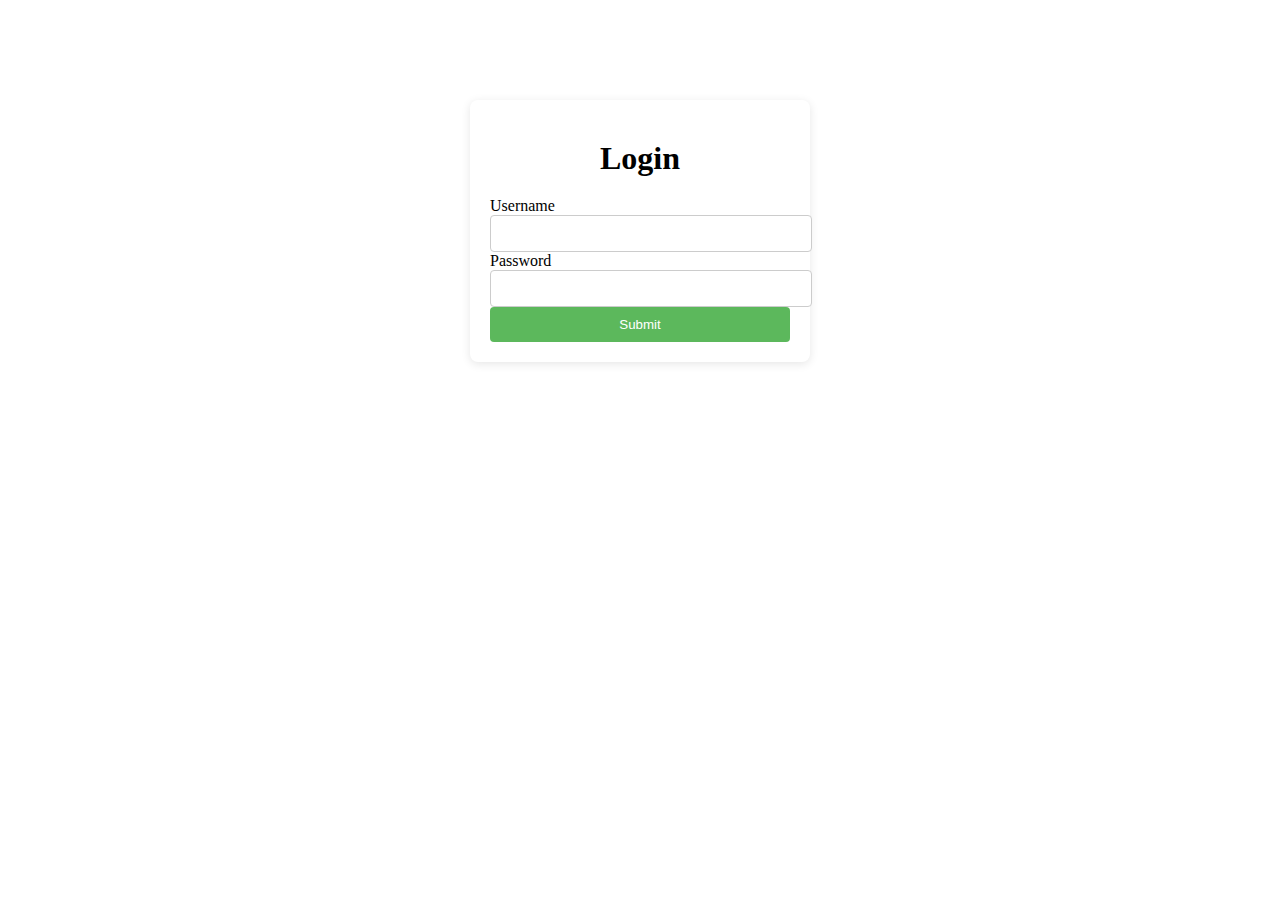
==== account.html @ 38689eb7 "made pages" ====
<!DOCTYPE html>
<html lang="en">
<head>
    <meta charset="UTF-8" />
    <meta http-equiv="X-UA-Compatible" content="IE=edge" />
    <meta name="viewport" content="width=device-width, initial-scale=1.0" />
    <link rel="stylesheet" href="style.css" />
    <title>Multigram - Login</title>
</head>
<body>
    <div class="login-container">
        <h1 id="loginlogin">Login</h1>
        <div class="input-group">
            <label for="username">Username</label>
            <input type="text" id="username" name="username" />
        </div>
        <div class="input-group">
            <label for="password">Password</label>
            <input type="password" id="password" name="password" />
        </div>
        <button id="mover">Submit</button>
    </div>

    <script src="script.js"></script>
</body>
</html>
---- style.css ----
h1 {
    text-align: center;
    margin: 20px 0;
}

#feedstuff {
    display: flex;
    flex-direction: column;
    align-items: center;
    margin: 0 auto;
    overflow-y: auto;
    height: 100vh;
    padding: 0;
}

#feedstuff img {
    width: 500px;
    margin: 10px 0;
    border-radius: 8px;
    max-height: 80vh;
    object-fit: cover;
}

.buttons {
    display: flex;
    justify-content: center;
    flex-direction: row;
    border-radius: 15px;
    padding: 10px;
}

.buttons button {
    margin: 0 5px;
    padding: 10px;
    background-color: lightgrey;
    border: none;
    border-radius: 10px;
    cursor: pointer;
}

.buttons button:hover {
    background-color: #e2e2e2;
}

.pfp {
    position: absolute;
    border-radius: 120px;
    width: 130px;
    margin-left: 7vw;
    margin-top: -8vh;
}

.item {
    display: flex;
    align-items: center;
    justify-content: center;
    padding: 10px;
    border: 2px solid black;
    flex-grow: 1;
}

.item:not(:last-child) {
    border-right: none;
}

#infoBar {
    display: flex;
    flex-direction: row;
    flex-wrap: nowrap;
    justify-content: space-between;
}

.header {
    display: flex;
    justify-content: start;
    border-bottom: 2px solid black;
}

h3, h4 {
    display: flex;
    justify-content: start;
}

h5 {
    display: flex;
    justify-content: center;
    color: blue;
    text-decoration: underline;
}

.login-container {
    background-color: white;
    padding: 20px;
    border-radius: 8px;
    box-shadow: 0 2px 10px rgba(0, 0, 0, 0.1);
    width: 300px;
    margin: 100px auto 0; 
}

input[type="text"],
input[type="password"] {
    width: 100%;
    padding: 10px;
    border: 1px solid #ccc;
    border-radius: 4px;
}

button {
    width: 100%;
    padding: 10px;
    background-color: #5cb85c;
    border: none;
    border-radius: 4px;
    color: white;
    cursor: pointer;
}

button:hover {
    background-color: #4cae4c;
}

.login-title {
    color: black;
    text-align: center;
    margin-bottom: 15px;
}

#loginlogin {
    color: black;
}

label {
    color: black;
}

.buttonspf {
    display: flex;
    justify-content: center;
    flex-direction: row;
    border-radius: 15px;
    padding: 10px;
    margin: 10px auto;
    width: fit-content;
    gap: 10px;
}
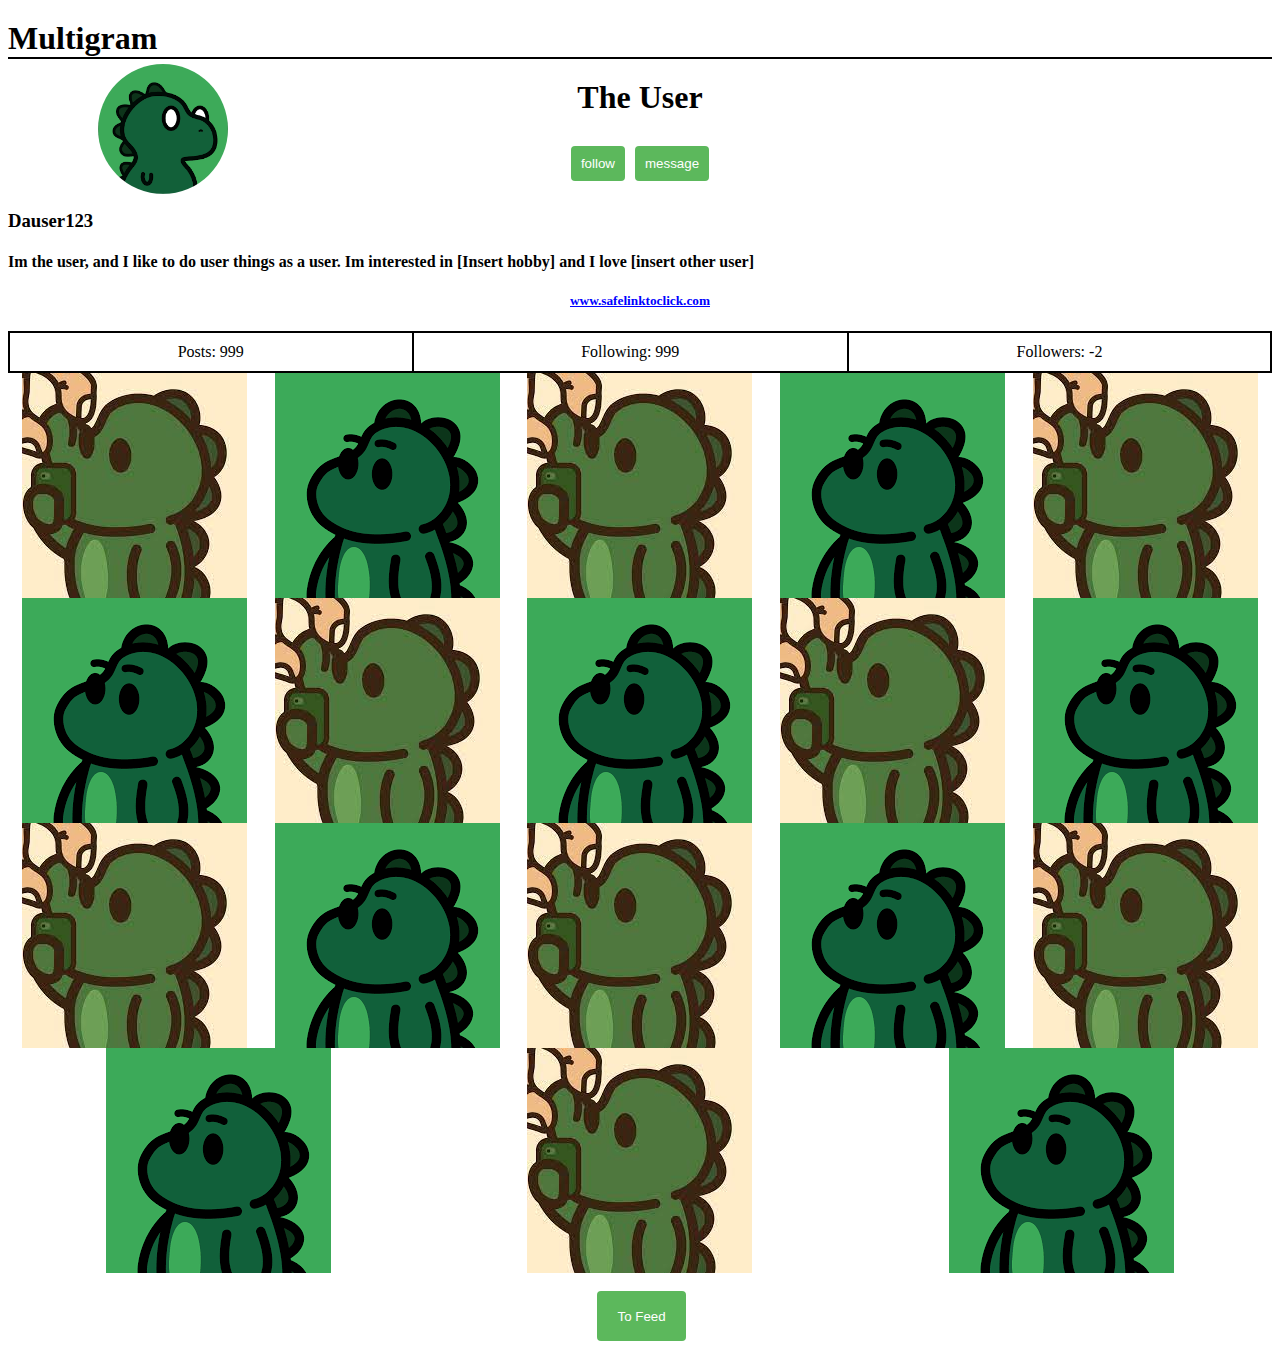
==== commit 388e53ca: "re-added some lost/broken stuff, links work" ====
--- a/account.html
+++ b/account.html
@@ -1,26 +1,38 @@
 <!DOCTYPE html>
 <html lang="en">
-<head>
+  <head>
     <meta charset="UTF-8" />
     <meta http-equiv="X-UA-Compatible" content="IE=edge" />
     <meta name="viewport" content="width=device-width, initial-scale=1.0" />
     <link rel="stylesheet" href="style.css" />
-    <title>Multigram - Login</title>
-</head>
-<body>
-    <div class="login-container">
-        <h1 id="loginlogin">Login</h1>
-        <div class="input-group">
-            <label for="username">Username</label>
-            <input type="text" id="username" name="username" />
-        </div>
-        <div class="input-group">
-            <label for="password">Password</label>
-            <input type="password" id="password" name="password" />
-        </div>
-        <button id="mover">Submit</button>
+    <title>Multigram</title>
+  </head>
+  <body>
+
+    <h1 class="header" >Multigram</h1>
+
+    <h1>The User</h1>
+    <img class="pfp" src="/assets/readmeImages/download.png" alt="">
+    <div class="buttonspf">
+      <button>follow</button>
+      <button>message</button>
+    </div>
+    <h3>Dauser123</h3>
+    <h4>Im the user, and I like to do user things as a user. Im interested in [Insert hobby] and I love [insert other user] </h4>
+    <h5>www.safelinktoclick.com</h5>
+    <div id="infoBar" >
+      <div class="item" >Posts:  999</div>
+      <div class="item" >Following: 999</div>
+      <div class="item" >Followers: -2</div>
+    </div>
+    <div id="posts" >
+    </div>
+    <div id="tofeed">
+      <button onclick="location.href='/feed.html'">
+          To Feed
+      </button>
     </div>
 
     <script src="script.js"></script>
-</body>
+  </body>
 </html>
--- a/style.css
+++ b/style.css
@@ -142,4 +142,21 @@
     margin: 10px auto;
     width: fit-content;
     gap: 10px;
+}
+
+#posts {
+    display: flex;
+    flex-wrap: wrap;
+    justify-content: space-around;
+}
+
+#tofeed {
+    display: flex;
+    justify-content: center; /* Center content */
+    width: 7vw;
+    height: 50px; /* Fixed height */
+    border-radius: 25px;
+    background-color: #5cb85c;
+    margin-left: 46vw;
+    margin-top: 2vh;
 }